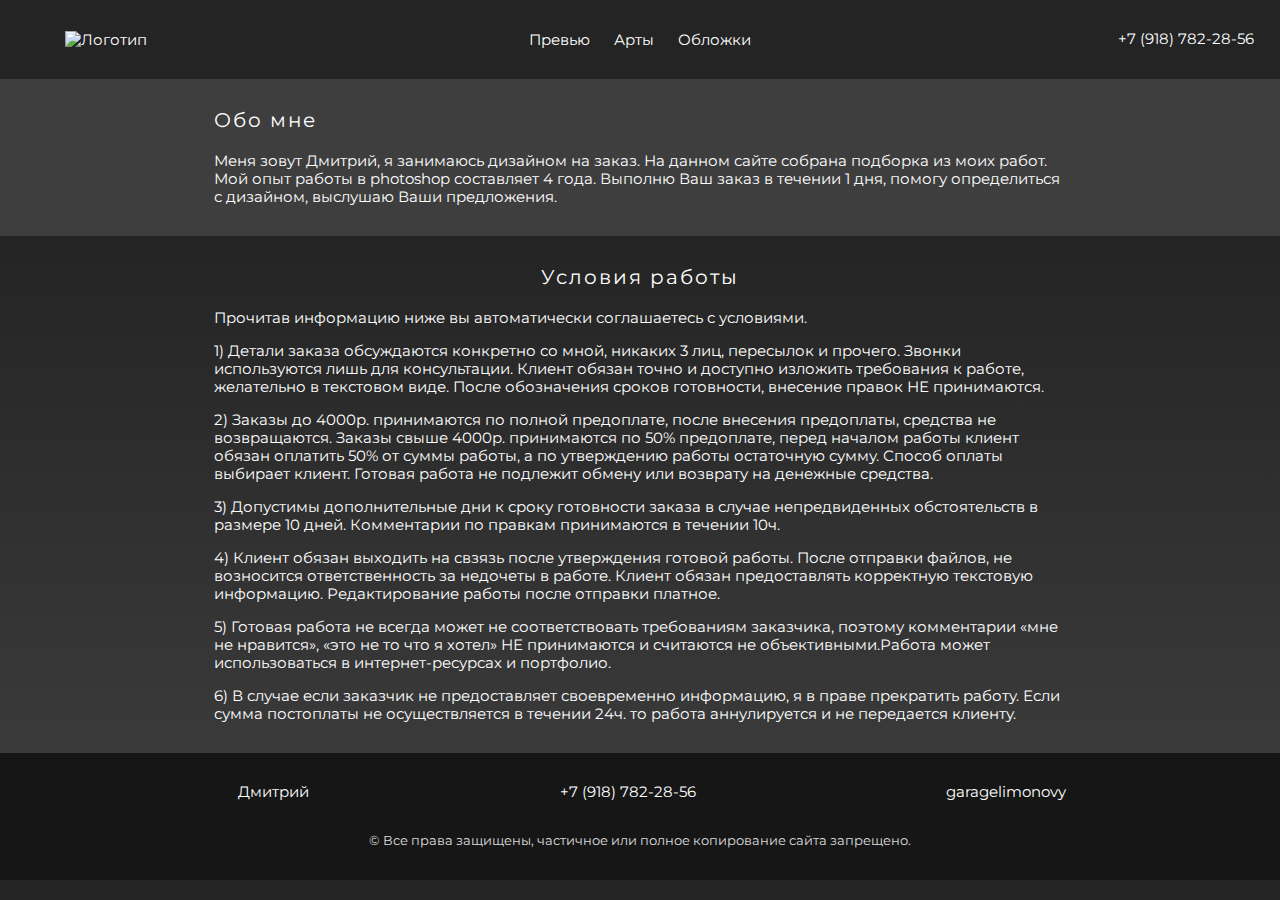
==== index.html @ 1bec54ad "Add files via upload" ====
<!doctype html>
<html lang="ru">
  <head>
    <meta charset="utf-8"/>
    <meta name="viewport" content="width=device-width, initial-scale=1"/>

    <title>Custom Design</title>
    <meta name="description" content="">

    <link href="styles.css" rel="stylesheet"/>
    <script type="text/javascript" src="script.js"></script>
  </head>

  <body>

  <!-- Мобильное меню -->
  <div id="mob_menu">
	<div id='close' onClick="return MobMenuClose();"><i></i><i></i></div>

	<ul>
	<li><a href='index.html' class='active'>Главная</a></li>
	<li><a href='preview.html'>Превью</a></li>
	<li><a href='arty.html'>Арты</a></li>
	<li><a href='obl.html'>Обложки</a></li>
	</ul>

	<div><a href='tel:+79187822856' class='phone'><span></span> +7 (918) 782-28-56</a></div>
  </div>

  <!-- Шапка -->
  <header class='spacer'>
	<div id="mob_but" onClick="return MobMenuOpen();">
		<div><i></i><i></i><i></i></div>
	</div>
	<div class="logo">
		<a href='index.html' title='На главную'><img src='img/logo.png' alt='Логотип'></a>
	</div>
	<div class="menu">
		<a href='preview.html'>Превью</a>
		<a href='arty.html'>Арты</a>
		<a href='obl.html'>Обложки</a>
	</div>
	<div class="phone">
		<a href='tel:+79187822856'><span></span> +7 (918) 782-28-56</a>
	</div>
  </header>

  <div class="topic spacer">
	<div class="win">

		<h1>Обо мне</h1>

		<p>Меня зовут Дмитрий, я занимаюсь дизайном на заказ. На данном сайте собрана
		подборка из моих работ. Мой опыт работы в photoshop составляет 4 года. Выполню 
		Ваш заказ в течении 1 дня, помогу определиться с дизайном, выслушаю Ваши 
		предложения.</p>
	</div>
  </div>

  <div class="content spacer">
	<div class="win">
		<h2>Условия работы</h2>

		<p>Прочитав информацию ниже вы автоматически соглашаетесь с условиями.</p>

		<p>1) Детали заказа обсуждаются конкретно со мной, никаких 3 лиц, пересылок и
		прочего. Звонки используются лишь для консультации. Клиент обязан точно и 
		доступно изложить требования к работе, желательно в текстовом виде. После 
		обозначения сроков готовности, внесение правок НЕ принимаются.</p>

		<p>2) Заказы до 4000р. принимаются по полной предоплате, после внесения
		предоплаты, средства не возвращаются. Заказы свыше 4000р. принимаются по 
		50% предоплате, перед началом работы клиент обязан оплатить 50% от суммы
		работы, а по утверждению работы остаточную сумму. Способ оплаты выбирает 
		клиент. Готовая работа не подлежит обмену или возврату на денежные средства.</p>

		<p>3) Допустимы дополнительные дни к сроку готовности заказа в случае
		непредвиденных обстоятельств в размере 10 дней. Комментарии по правкам
		принимаются в течении 10ч.</p>

		<p>4) Клиент обязан выходить на свзязь после утверждения готовой работы.
		После отправки файлов, не возносится ответственность за недочеты в работе.
		Клиент обязан предоставлять корректную текстовую информацию. 
		Редактирование работы после отправки платное.</p>

		<p>5) Готовая работа не всегда может не соответствовать требованиям заказчика, 
		поэтому комментарии «мне не нравится», «это не то что я хотел» НЕ принимаются
		и считаются не объективными.Работа может использоваться в интернет-ресурсах 
		и портфолио.</p>

		<p>6) В случае если заказчик не предоставляет своевременно информацию, я в праве
		прекратить работу. Если сумма постоплаты не осуществляется в течении 24ч. то 
		работа аннулируется и не передается клиенту.</p>
	</div>
  </div>

  <!-- Подвал -->
  <footer>
	<div class="win cols">
		<a href='https://vk.com/tablet_love' class='vk'><span></span> Дмитрий</a>
		<a href='tel:+79187822856' class='phone'><span></span> +7 (918) 782-28-56</a>
		<a href='https://t.me/garagelimonovy' class='telegram'><span></span> garagelimonovy</a>
	</div>
	<div class="copy">
		&copy; Все права защищены, частичное или полное копирование сайта запрещено.
	</div>
  </footer>

  </body>
</html>
---- styles.css ----
@import url('https://fonts.googleapis.com/css2?family=Montserrat:wght@400&display=swap');

/* RESET */
html, body, div, p, span, a, img,
h1, h2, h3, h4, h5, h6,
em, b, u, i, big, small, sub, sup,
dl, dt, dd, ol, ul, li,
form, label, legend,
table, caption, tbody, tfoot, thead, tr, th, td,
footer, header {
	margin: 0;
	padding: 0;
	border: 0;
	font: inherit;
	line-height: inherit;
	font-family: 'Montserrat', Tahoma, Geneva, Arial, sans-serif;
	vertical-align: baseline;
}
BODY, HTML {
	width:100%;
	height:100%;
	font-size: 15px;
	line-height: 18px;
	background:#242424;
}
	@media screen and (max-width: 900px) {
		BODY { font-size: 13px; line-height: 16px; }
	}
	@media screen and (max-width: 480px) {
		BODY { font-size: 11px; line-height: 14px; }
	}
HTML,BODY,TD,TH,DIV, UL,LI, header,footer {
	position:relative;
	color:#fff;
}
ol, ul {
	list-style: none;
	box-sizing: border-box;
}
TABLE {
	border-collapse: collapse;
	border-spacing: 0;
}
FORM, IMG, TABLE, TD, TH, TR, DIV, footer, header {
	margin: 0;
	padding: 0;
	border: 0;
	box-sizing: border-box;
}
A {
	color:#fff;
	text-decoration:none;
}
	A:hover, A.active {
		color:#fff;
		text-decoration:underline;
	}
NOBR { white-space:nowrap; }

P { margin:1em 0 }
DIV > P:nth-child(1) { margin-top:0; }
DIV > P:last-child { margin-bottom:0 }
P > IMG { margin:.5em 0 }

.clearfix:after { content:""; display:table; clear:both; }

.spacer { padding:30px 0; }
@media screen and (max-width: 640px) {
	.spacer { padding:20px 0; }
}

header {
	width:100%;
	display:flex;
	/* flex-wrap:nowrap; */
	justify-content: space-between;
	align-items:center;
}
	#mob_but { display:none }
	header > DIV { text-align:center; }
	header .logo { width:16.6%; }
	header .logo IMG { width:66.6%  }
	header .menu { width:66.6%; }
	header .menu A { margin:0 10px }
	header .phone { width:16.6%; }

@media screen and (max-width: 1000px) {
	header { width:94%; margin:0 auto; }
	#mob_but { display:block; width:33.3%;}
	#mob_but DIV { width:25px; cursor:pointer }
	#mob_but I { display:block; background:#fff; height:3px; margin-bottom:4px; }
	header .logo { width:33.3%; }
	header .logo IMG { width:80%  }
	header .menu { display:none }
	header .phone { width:33.3%; text-align:right; }
}

#mob_menu {
	display:none;
	position:fixed;
	z-index:100;
	width:220px;
	height:100%;
	padding:15px;
	background:#2e2d30;
}
#close { width:25px; padding:15px 0; cursor:pointer; }
#close I { display:block; background:#fff; width:25px; height:3px; }
#close I:first-child { transform: rotate(-45deg); position:absolute; }
#close I:last-child { transform: rotate(45deg); }
#mob_menu UL { margin:30px 0 }
#mob_menu UL LI { margin:10px 0 }

H1 { font-size:130%; line-height:120%; margin-bottom:1em; letter-spacing: .1em; }
H2 { font-size:130%; line-height:120%; margin-bottom:1em; letter-spacing: .1em; text-align:center }

.win { width:66.6%; margin:0 auto; }
	@media screen and (max-width: 1000px) {
		.win { width:94%; }
	}

.phone SPAN, .vk SPAN, .telegram SPAN {
	display: inline-block;
	width:20px;
	height:18px;
	vertical-align: middle;
}
.phone SPAN {
	background:url(img/ico_phone.png) no-repeat center center;
	background-size:contain;
}
.vk SPAN {
	background:url(img/ico_vk.png) no-repeat center center;
	background-size:contain;
}
.telegram SPAN {
	background:url(img/ico_telegram.png) no-repeat center center;
	background-size:contain;
}

.topic { background:#3e3e3e }
.content {
	background: #242424;
	background: -moz-linear-gradient(top,  #242424 0%, #3a3a3a 100%);
	background: -webkit-linear-gradient(top,  #242424 0%,#3a3a3a 100%);
	background: linear-gradient(to bottom,  #242424 0%,#3a3a3a 100%);
	filter: progid:DXImageTransform.Microsoft.gradient( startColorstr='#242424', endColorstr='#3a3a3a',GradientType=0 );
}

FOOTER {
	background:#161616;
	padding:30px 0;
}
FOOTER .cols {
	display:flex;
	/* flex-wrap:nowrap; */
	justify-content: space-between;
	align-items:center;

	padding-top:0;
	padding-bottom:30px;
}
FOOTER .copy {
	text-align:center;
	font-size:85%;
	color:#ddd;
}

.slaider { /* width:100%; height:300px; overflow: hidden; */ }
.slaider IMG { width:100%; /* float:left; */ }
.w66 { width:66.6%; margin:0 auto; }
.slaider .items {  }
.slaider .hide { display:none }
.slaider .next {
	position:absolute;
	width:30px;
	height:30px;
	top:50%;
	right:15px;
	margin-top:-15px;
	background:url(img/next.png) no-repeat center center;
	background-size:contain;
	opacity:50%;
	cursor:pointer;
}
.slaider .back {
	position:absolute;
	width:30px;
	height:30px;
	top:50%;
	left:15px;
	margin-top:-15px;
	background:url(img/back.png) no-repeat center center;
	background-size:contain;
	opacity:50%;
	cursor:pointer;
}
	.slaider .next:hover,
	.slaider .back:hover { opacity:100%; }
.slaider .points {
	display:none;
	position:absolute;
	bottom:20px;
	left:50%;
	text-align:center;
	width:200px;
	margin-left:-100px;
}
.slaider .points SPAN {
	display:inline-block;
	width:10px;
	height:10px;
	background:#ddd;
	opacity:50%;
	border-radius:50%;
	border:1px solid #000;
	margin:0 5px;
}
.slaider .points SPAN.active { opacity:90%; }
	@media screen and (max-width: 900px) {
		.slaider .next, .slaider .back { display:none !important; }
		.slaider .points { display:block; }
	}
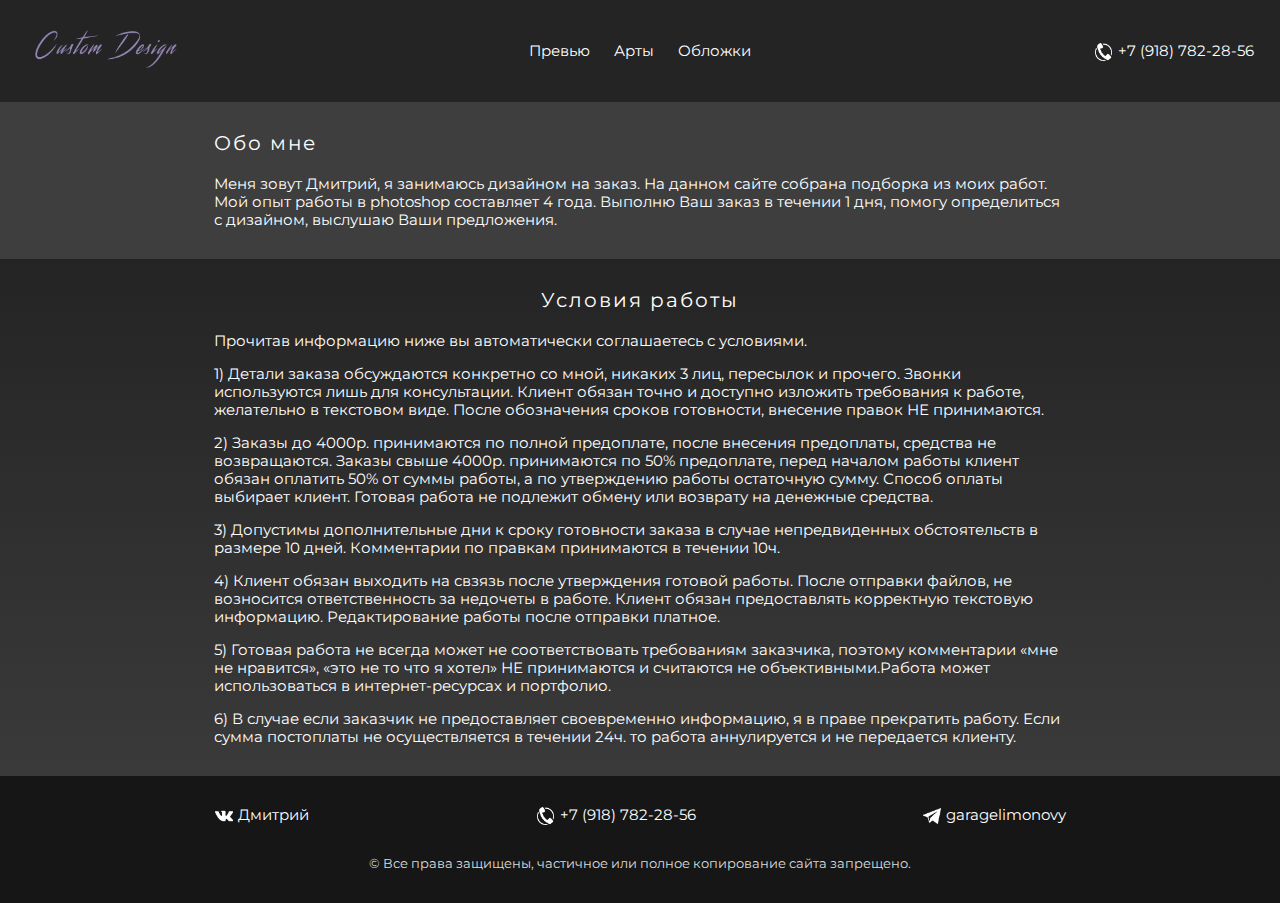
==== commit 7e231fff: "Update index.html" ====
--- a/index.html
+++ b/index.html
@@ -5,6 +5,7 @@
     <meta name="viewport" content="width=device-width, initial-scale=1"/>
 
     <title>Custom Design</title>
+	<link rel="shortcut icon" href="img/logo_title.png" type="image/x-icon">
     <meta name="description" content="">
 
     <link href="styles.css" rel="stylesheet"/>
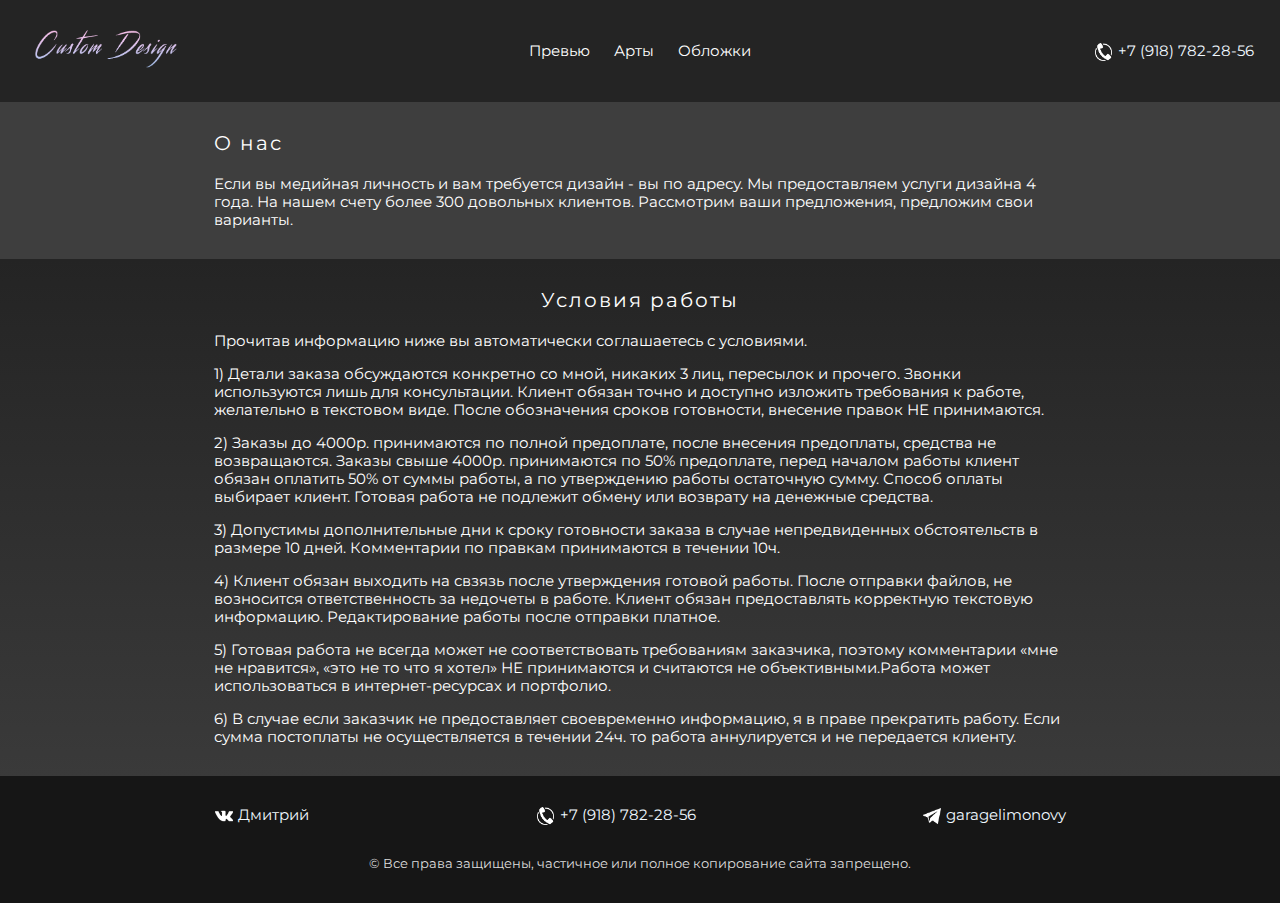
==== commit 3069b00c: "Update index.html" ====
--- a/index.html
+++ b/index.html
@@ -5,7 +5,7 @@
     <meta name="viewport" content="width=device-width, initial-scale=1"/>
 
     <title>Custom Design</title>
-	<link rel="shortcut icon" href="img/logo_title.png" type="image/x-icon">
+    <link rel="shortcut icon" href="img/logo_title.png" type="image/x-icon">
     <meta name="description" content="">
 
     <link href="styles.css" rel="stylesheet"/>
@@ -49,12 +49,12 @@
   <div class="topic spacer">
 	<div class="win">
 
-		<h1>Обо мне</h1>
+		
+		<h1>О нас</h1>
 
-		<p>Меня зовут Дмитрий, я занимаюсь дизайном на заказ. На данном сайте собрана
-		подборка из моих работ. Мой опыт работы в photoshop составляет 4 года. Выполню 
-		Ваш заказ в течении 1 дня, помогу определиться с дизайном, выслушаю Ваши 
-		предложения.</p>
+		<p>Если вы медийная личность и вам требуется дизайн - вы по адресу. Мы предоставляем 
+		услуги дизайна 4 года. На нашем счету более 300 довольных клиентов. Рассмотрим ваши предложения, 
+		предложим свои варианты.</p>
 	</div>
   </div>
 
--- a/styles.css
+++ b/styles.css
@@ -47,14 +47,28 @@
 	border: 0;
 	box-sizing: border-box;
 }
-A {
-	color:#fff;
-	text-decoration:none;
-}
-	A:hover, A.active {
-		color:#fff;
-		text-decoration:underline;
-	}
+
+a {
+    color: aliceblue;
+    text-decoration: none;
+}
+
+header .menu A{
+    color:#fff;
+    text-decoration:none;
+    background-image: linear-gradient(#9487b7, currentColor);
+    background-position: 0% 100%;
+    background-repeat: no-repeat;
+    background-size: 0% 2px;
+    transition: background-size .3s;
+    
+}
+    .menu a:hover, .menu A {
+    color:#fff;
+    text-decoration:none;
+    background-size: 100% 2px;
+       }
+
 NOBR { white-space:nowrap; }
 
 P { margin:1em 0 }
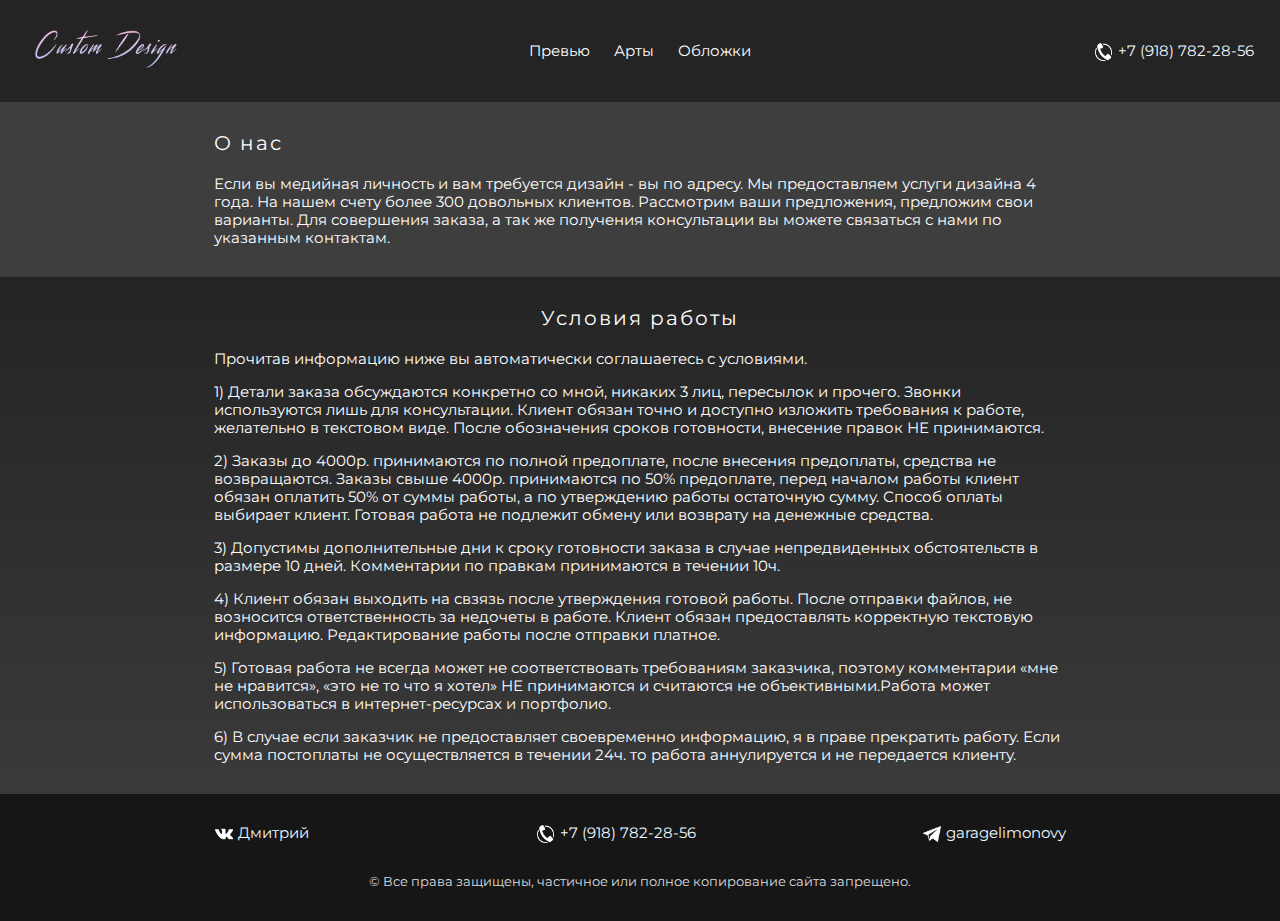
==== commit a2e34938: "Update index.html" ====
--- a/index.html
+++ b/index.html
@@ -54,7 +54,8 @@
 
 		<p>Если вы медийная личность и вам требуется дизайн - вы по адресу. Мы предоставляем 
 		услуги дизайна 4 года. На нашем счету более 300 довольных клиентов. Рассмотрим ваши предложения, 
-		предложим свои варианты.</p>
+		предложим свои варианты. Для совершения заказа, а так же получения консультации вы можете связаться с нами
+		по указанным контактам.</p>
 	</div>
   </div>
 
